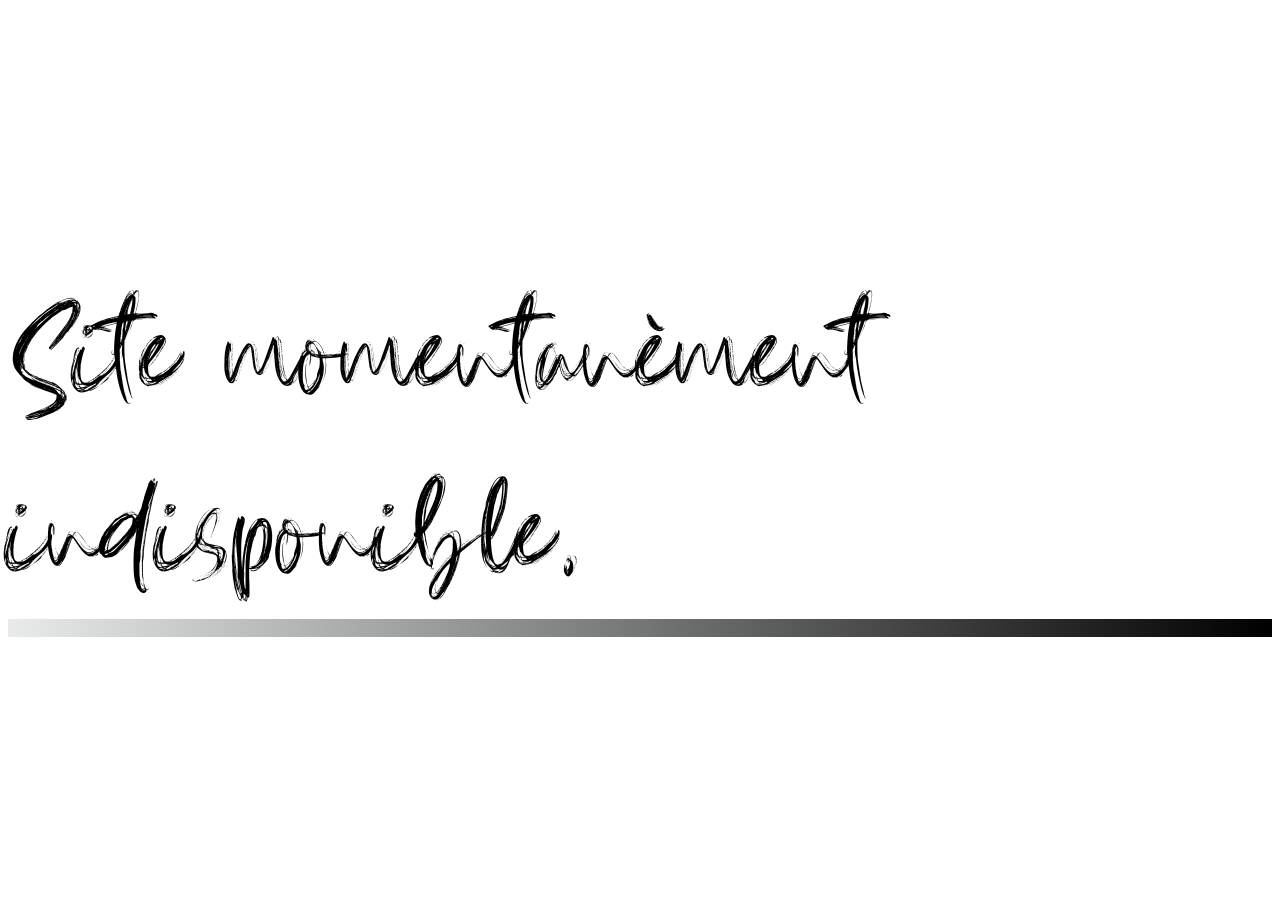
==== index.html @ cfeaeda3 "Work in progress" ====
<!DOCTYPE html>
<html lang="fr">

<head>
	<meta charset="UTF-8">
	<meta http-equiv="X-UA-Compatible" content="IE=edge">
	<meta name="viewport" content="width=device-width, initial-scale=1.0">
	<title>Meymoun Boualaoui</title>

	<link rel="stylesheet" href="style.css">
</head>

<body>
	<div>
		<p>Site momentanément indisponible.</p>
	</div>
</body>

</html>
---- style.css ----
@font-face {
	font-family: myfont;
	src: url('CreslinaRegular-7BoDB.ttf');
}

body {
	display: flex;
	align-items: center;
	align-content: center;
	justify-content: center;
	height: 100vh;

}


p {
	font-size: 20vh;
	font-family: myfont;
	color: inherit;
	text-decoration: none;
	background: transparent;
}

p {
	background:
		linear-gradient(to right, rgb(233, 235, 235), rgb(0, 0, 0)),
		linear-gradient(to right, rgb(0, 255, 34), rgba(255, 0, 180, 1), rgb(0, 255, 255), rgb(174, 0, 255));
	background-size: 100% 0.1em, 0 0.1em;
	background-position: 100% 100%, 0 100%;
	background-repeat: no-repeat;
	transition: background-size 400ms;
}

p:hover,
p:focus {
	background-size: 0 0.1em, 100% 0.1em;
}
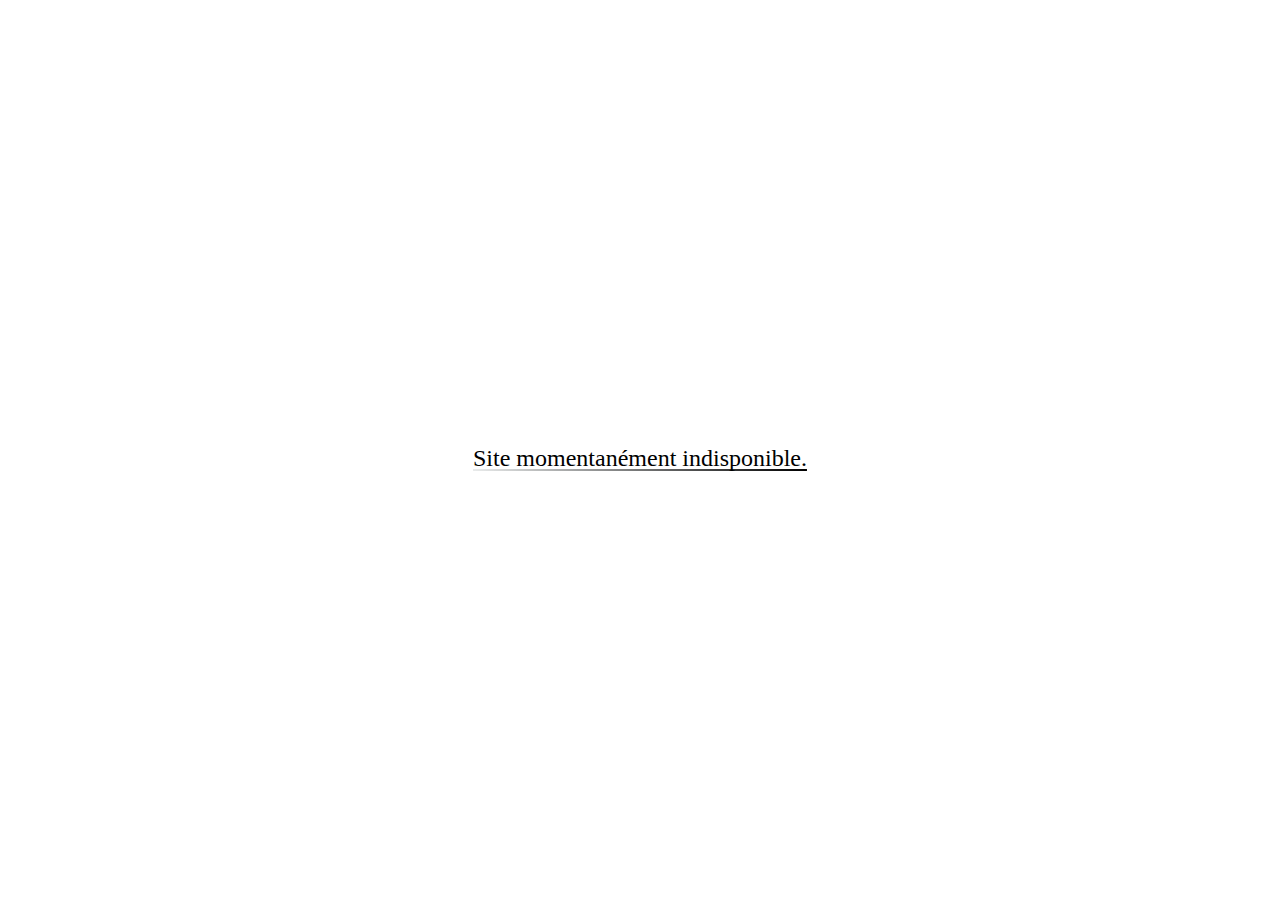
==== commit e7d2cd65: "css fix" ====
--- a/index.html
+++ b/index.html
@@ -6,13 +6,16 @@
 	<meta http-equiv="X-UA-Compatible" content="IE=edge">
 	<meta name="viewport" content="width=device-width, initial-scale=1.0">
 	<title>Meymoun Boualaoui</title>
+	<link rel="icon" href="/image/Meymoun_MarqueStyle_M - Copie.png" type="image/png">
 
-	<link rel="stylesheet" href="style.css">
+	<link rel="stylesheet" href="/css/style.css">
+
+	<script src="/js/index.js"></script>
 </head>
 
 <body>
 	<div>
-		<p>Site momentanément indisponible.</p>
+		<p class="text">Site momentanément indisponible.</p>
 	</div>
 </body>
 
--- a/css/style.css
+++ b/css/style.css
@@ -0,0 +1,41 @@
+@font-face {
+	font-family: myfont;
+	src: url('CreslinaRegular-7BoDB.ttf');
+}
+
+body {
+	display: flex;
+	align-items: center;
+	align-content: center;
+	justify-content: center;
+	height: 100vh;
+
+}
+
+
+.text {
+	font-size: 20vh;
+	font-family: myfont;
+	color: inherit;
+	text-decoration: none;
+	background: transparent;
+}
+
+.text {
+	background:
+		linear-gradient(to right, rgb(233, 235, 235), rgb(0, 0, 0)),
+		linear-gradient(to right, rgb(0, 255, 34), rgba(255, 0, 180, 1), rgb(0, 255, 255), rgb(174, 0, 255));
+	background-size: 100% 0.1em, 0 0.1em;
+	background-position: 100% 100%, 0 100%;
+	background-repeat: no-repeat;
+	transition: background-size 400ms;
+}
+
+.text:hover,
+.text:focus {
+	background-size: 0 0.1em, 100% 0.1em;
+}
+
+[class*="text"] {
+	font-size: x-large;
+}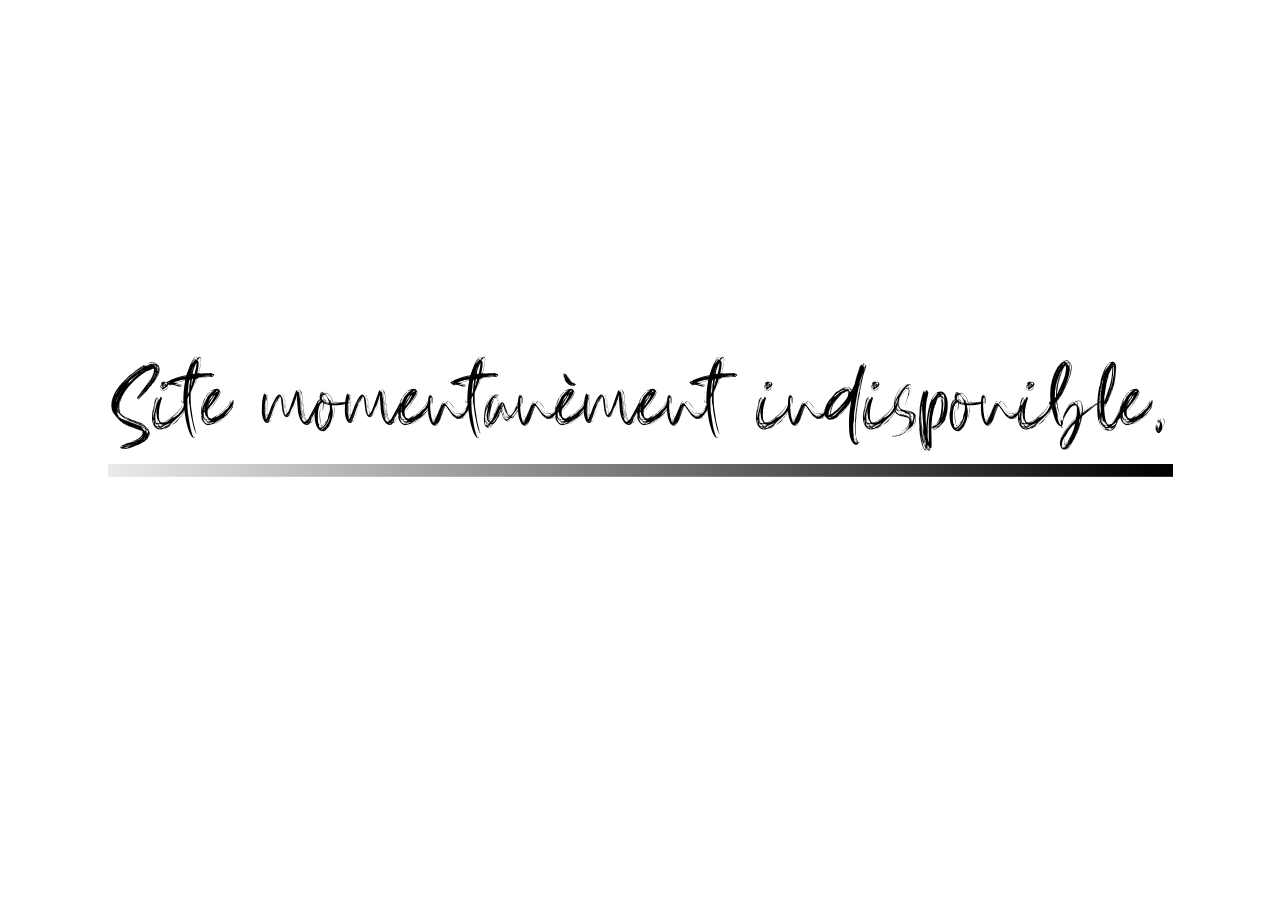
==== commit 4b5cea87: "Update index.html" ====
--- a/index.html
+++ b/index.html
@@ -6,17 +6,29 @@
 	<meta http-equiv="X-UA-Compatible" content="IE=edge">
 	<meta name="viewport" content="width=device-width, initial-scale=1.0">
 	<title>Meymoun Boualaoui</title>
-	<link rel="icon" href="/image/Meymoun_MarqueStyle_M - Copie.png" type="image/png">
+
+	<meta name="description" content="A simple portfolio to show my projects.">
+	<meta name="author" content="Meymoun Boualaoui">
+
+	<meta property="og:title" content="Portfolio Meymoun Boualaoui">
+	<meta property="og:type" content="website">
+	<meta property="og:url" content="https://meymounboualaoui.fr">
+	<meta property="og:description" content="A simple portfolio to show my projects.">
+	<meta property="og:image" content="/image/Meymoun_MarqueStyle_M - Copie.png">
+
+	<link rel="icon" href="/image/Meymoun_MarqueStyle_M - Copie.png">
+	<link rel="icon" href="/image/Meymoun_MarqueStyle_M - Copie.png" type="image/svg+xml">
+	<link rel="apple-touch-icon" href="/image/Meymoun_MarqueStyle_M - Copie.png">
 
 	<link rel="stylesheet" href="/css/style.css">
-
-	<script src="/js/index.js"></script>
 </head>
 
 <body>
 	<div>
 		<p class="text">Site momentanément indisponible.</p>
 	</div>
+
+	<script src="/js/index.js"></script>
 </body>
 
 </html>--- a/css/style.css
+++ b/css/style.css
@@ -1,6 +1,6 @@
 @font-face {
 	font-family: myfont;
-	src: url('CreslinaRegular-7BoDB.ttf');
+	src: url('/font/CreslinaRegular-7BoDB.ttf');
 }
 
 body {
@@ -8,13 +8,12 @@
 	align-items: center;
 	align-content: center;
 	justify-content: center;
-	height: 100vh;
-
+	height: 90vh;
 }
 
 
 .text {
-	font-size: 20vh;
+	font-size: 10vw;
 	font-family: myfont;
 	color: inherit;
 	text-decoration: none;
@@ -34,8 +33,4 @@
 .text:hover,
 .text:focus {
 	background-size: 0 0.1em, 100% 0.1em;
-}
-
-[class*="text"] {
-	font-size: x-large;
 }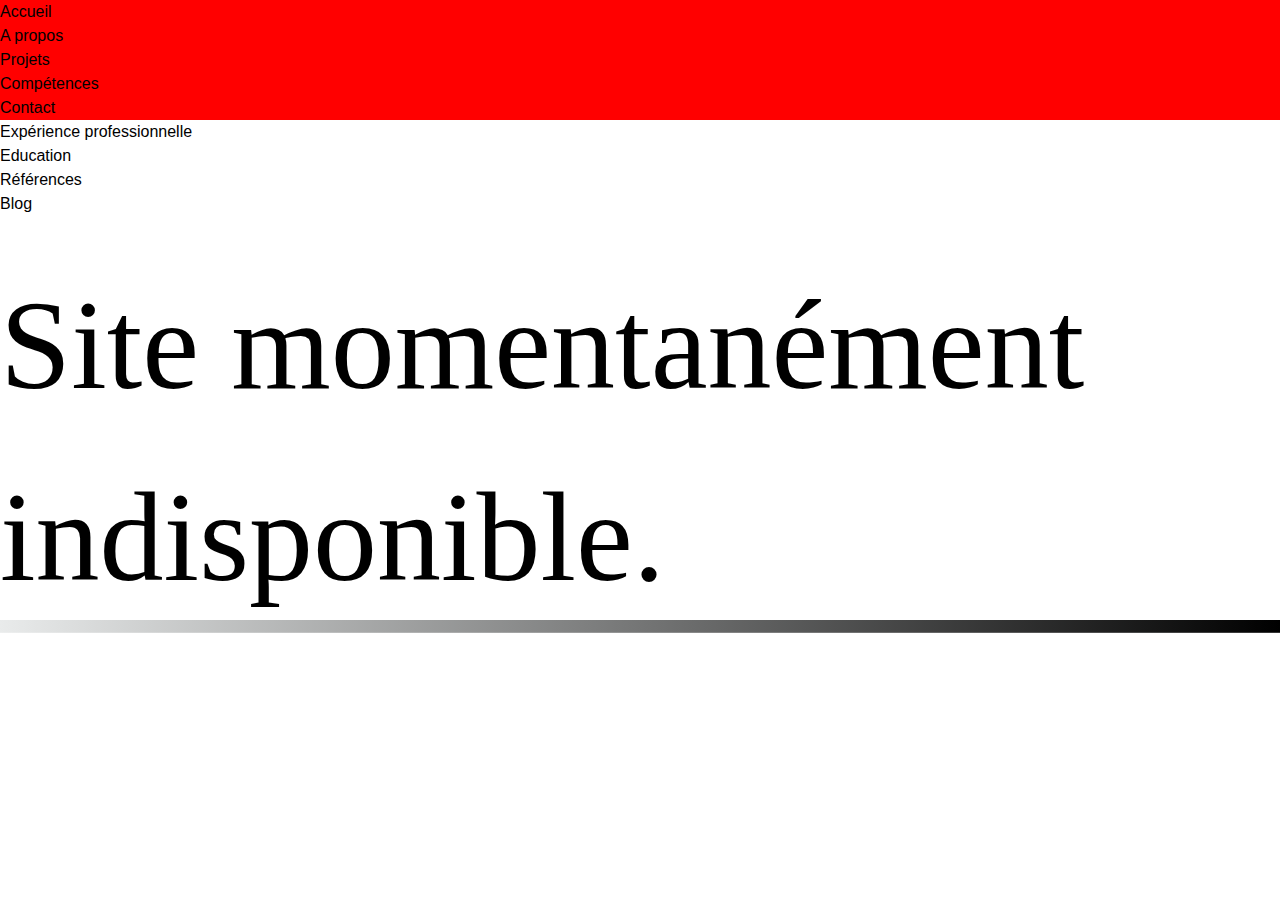
==== commit 06c7f2ff: "début html" ====
--- a/index.html
+++ b/index.html
@@ -14,21 +14,50 @@
 	<meta property="og:type" content="website">
 	<meta property="og:url" content="https://meymounboualaoui.fr">
 	<meta property="og:description" content="A simple portfolio to show my projects.">
-	<meta property="og:image" content="/image/Meymoun_MarqueStyle_M - Copie.png">
+	<meta property="og:image" content="/src/image/Meymoun_MarqueStyle_M - Copie.png">
 
-	<link rel="icon" href="/image/Meymoun_MarqueStyle_M - Copie.png">
-	<link rel="icon" href="/image/Meymoun_MarqueStyle_M - Copie.png" type="image/svg+xml">
-	<link rel="apple-touch-icon" href="/image/Meymoun_MarqueStyle_M - Copie.png">
+	<link rel="icon" href="/src/image/Meymoun_MarqueStyle_M - Copie.png">
+	<link rel="icon" href="/src/image/Meymoun_MarqueStyle_M - Copie.png" type="image/svg+xml">
+	<link rel="apple-touch-icon" href="/src/image/Meymoun_MarqueStyle_M - Copie.png">
 
-	<link rel="stylesheet" href="/css/style.css">
+	<link rel="stylesheet" href="/src/css/style.css">
+	<link rel="stylesheet" href="/src/css/index.css">
+
 </head>
 
+<!-- sass --watch src/scss/main.scss:src/css/index.css -->
+
 <body>
-	<div>
+
+	<header>
+		<nav>
+			<ul>
+				<li>Accueil</li>
+				<li>A propos</li>
+				<li>Projets</li>
+				<li>Compétences</li>
+				<li>Contact</li>
+			</ul>
+		</nav>
+
+	</header>
+
+	<div class="SideNarBar">
+		<ul>
+			<li>Expérience professionnelle</li>
+			<li>Education</li>
+			<li>Références</li>
+			<li>Blog</li>
+		</ul>
+	</div>
+
+	<div type="home" class="home">
 		<p class="text">Site momentanément indisponible.</p>
 	</div>
 
-	<script src="/js/index.js"></script>
+	<footer></footer>
+
+	<script src="/src/js/index.js"></script>
 </body>
 
 </html>--- a/src/css/style.css
+++ b/src/css/style.css
@@ -0,0 +1,4 @@
+@font-face {
+	font-family: myfont;
+	src: url('/src/font/CreslinaRegular-7BoDB.ttf');
+}--- a/src/css/index.css
+++ b/src/css/index.css
@@ -0,0 +1,62 @@
+*,
+::before,
+::after {
+  box-sizing: border-box;
+  margin: 0;
+  padding: 0;
+}
+
+body {
+  line-height: 1.5;
+  font-family: "Roboto", Helvetica, Arial, sans-serif;
+  font-weight: 500;
+  scroll-behavior: smooth;
+}
+
+a,
+a:visited,
+a:focus {
+  text-decoration: none;
+  color: unset;
+  cursor: pointer;
+}
+
+li {
+  list-style-type: none;
+  margin: 0;
+  padding: 0;
+}
+
+header {
+  height: 7.5rem;
+  width: 100%;
+  background-color: red;
+}
+
+.home {
+  display: flex;
+  align-items: center;
+  align-content: center;
+  justify-content: center;
+  height: 50vh;
+}
+.home .text {
+  font-size: 10vw;
+  font-family: myfont;
+  color: inherit;
+  text-decoration: none;
+  background: none;
+}
+.home .text {
+  background: linear-gradient(to right, rgb(233, 235, 235), rgb(0, 0, 0)), linear-gradient(to right, rgb(0, 255, 34), rgb(255, 0, 180), rgb(0, 255, 255), rgb(174, 0, 255));
+  background-size: 100% 0.1em, 0 0.1em;
+  background-position: 100% 100%, 0 100%;
+  background-repeat: no-repeat;
+  transition: background-size 400ms;
+}
+.home .text:hover,
+.home .text:focus {
+  background-size: 0 0.1em, 100% 0.1em;
+}
+
+/*# sourceMappingURL=index.css.map */
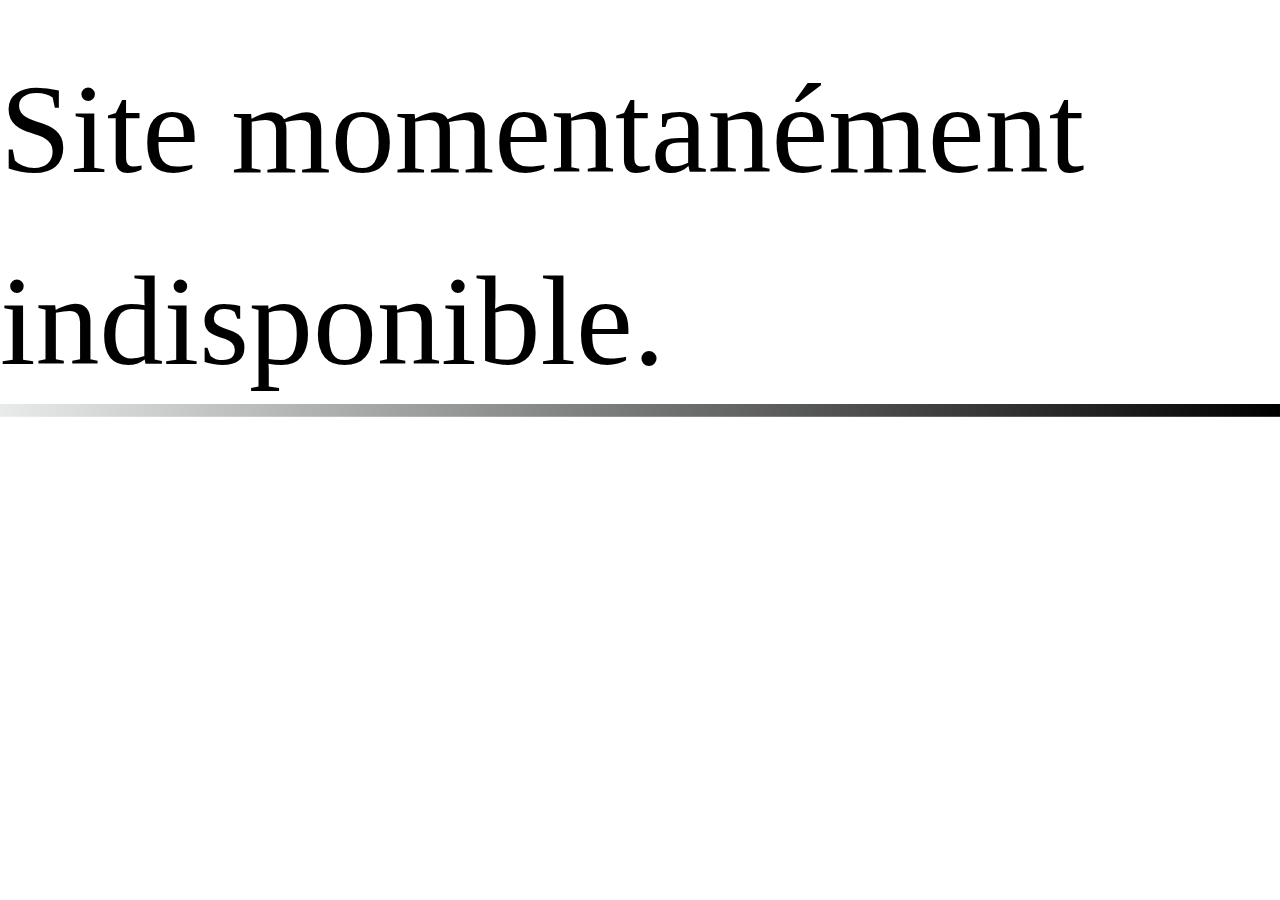
==== commit c485a070: "fix" ====
--- a/index.html
+++ b/index.html
@@ -29,29 +29,49 @@
 
 <body>
 
-	<header>
+	<!-- <header>
+		<div class="imgContainer logo"><img src="/" alt="Logo Meymoun"></div>
 		<nav>
 			<ul>
-				<li>Accueil</li>
-				<li>A propos</li>
-				<li>Projets</li>
-				<li>Compétences</li>
-				<li>Contact</li>
+				<li>
+					<a href="/">
+						<p>Accueil</p>
+					</a>
+				</li>
+				<li>
+					<a href="/">
+						<p>A propos</p>
+					</a>
+				</li>
+				<li>
+					<a href="/">
+						<p>Projets</p>
+					</a>
+				</li>
+				<li>
+					<a href="/">
+						<p>Compétences</p>
+					</a>
+				</li>
+				<li>
+					<a href="/">
+						<p>Contact</p>
+					</a>
+				</li>
 			</ul>
 		</nav>
 
-	</header>
-
-	<div class="SideNarBar">
-		<ul>
-			<li>Expérience professionnelle</li>
-			<li>Education</li>
-			<li>Références</li>
-			<li>Blog</li>
-		</ul>
-	</div>
+	</header> -->
 
 	<div type="home" class="home">
+		<!-- <div class="SideNarBar">
+			<ul>
+				<li>Expérience professionnelle</li>
+				<li>Education</li>
+				<li>Références</li>
+				<li>Blog</li>
+			</ul>
+		</div> -->
 		<p class="text">Site momentanément indisponible.</p>
 	</div>
 
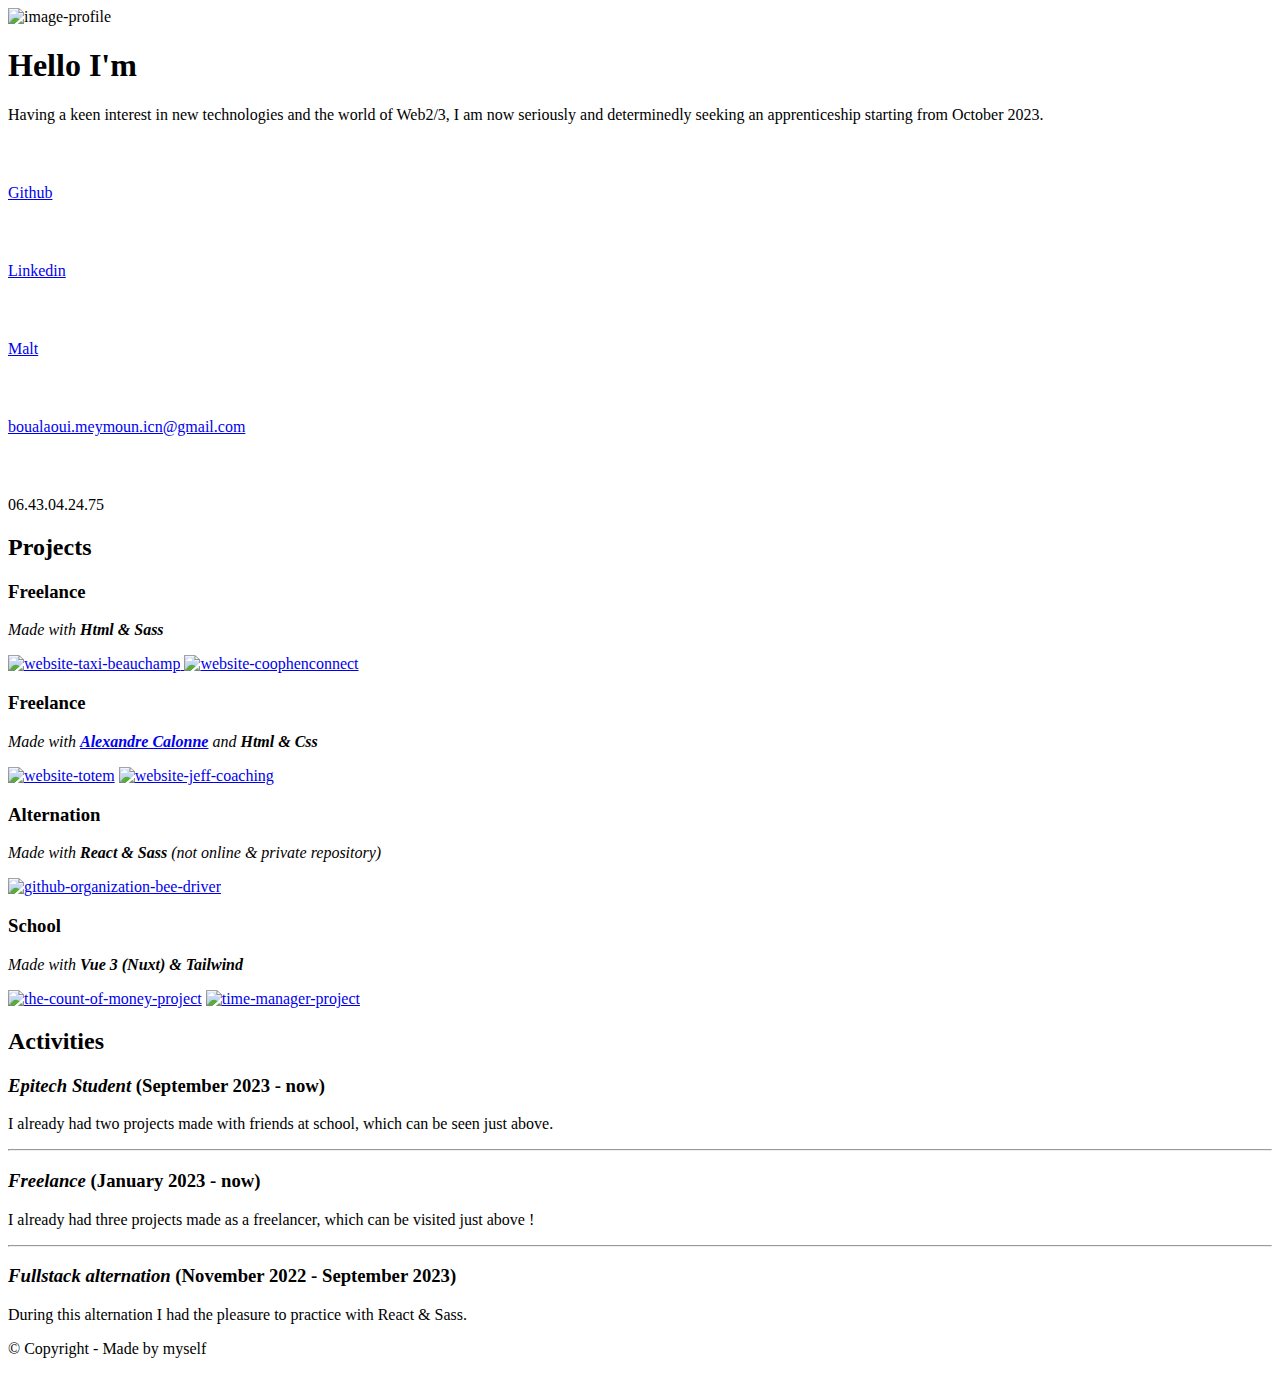
==== commit 5b9a9d03: "Feat(index.html) : new meta tags & favicon" ====
--- a/index.html
+++ b/index.html
@@ -1,83 +1,301 @@
 <!DOCTYPE html>
-<html lang="fr">
-
-<head>
-	<meta charset="UTF-8">
-	<meta http-equiv="X-UA-Compatible" content="IE=edge">
-	<meta name="viewport" content="width=device-width, initial-scale=1.0">
-	<title>Meymoun Boualaoui</title>
-
-	<meta name="description" content="A simple portfolio to show my projects.">
-	<meta name="author" content="Meymoun Boualaoui">
-
-	<meta property="og:title" content="Portfolio Meymoun Boualaoui">
-	<meta property="og:type" content="website">
-	<meta property="og:url" content="https://meymounboualaoui.fr">
-	<meta property="og:description" content="A simple portfolio to show my projects.">
-	<meta property="og:image" content="/src/image/Meymoun_MarqueStyle_M - Copie.png">
-
-	<link rel="icon" href="/src/image/Meymoun_MarqueStyle_M - Copie.png">
-	<link rel="icon" href="/src/image/Meymoun_MarqueStyle_M - Copie.png" type="image/svg+xml">
-	<link rel="apple-touch-icon" href="/src/image/Meymoun_MarqueStyle_M - Copie.png">
-
-	<link rel="stylesheet" href="/src/css/style.css">
-	<link rel="stylesheet" href="/src/css/index.css">
-
-</head>
-
-<!-- sass --watch src/scss/main.scss:src/css/index.css -->
-
-<body>
-
-	<!-- <header>
-		<div class="imgContainer logo"><img src="/" alt="Logo Meymoun"></div>
-		<nav>
-			<ul>
-				<li>
-					<a href="/">
-						<p>Accueil</p>
-					</a>
-				</li>
-				<li>
-					<a href="/">
-						<p>A propos</p>
-					</a>
-				</li>
-				<li>
-					<a href="/">
-						<p>Projets</p>
-					</a>
-				</li>
-				<li>
-					<a href="/">
-						<p>Compétences</p>
-					</a>
-				</li>
-				<li>
-					<a href="/">
-						<p>Contact</p>
-					</a>
-				</li>
-			</ul>
-		</nav>
-
-	</header> -->
-
-	<div type="home" class="home">
-		<!-- <div class="SideNarBar">
-			<ul>
-				<li>Expérience professionnelle</li>
-				<li>Education</li>
-				<li>Références</li>
-				<li>Blog</li>
-			</ul>
-		</div> -->
-		<p class="text">Site momentanément indisponible.</p>
-	</div>
-
-	<footer></footer>
-
-	<script src="/src/js/index.js"></script>
-</body>
-
-</html>+<html lang="en">
+  <head>
+    <meta charset="UTF-8" />
+    <meta http-equiv="x-ua-compatible" content="ie=edge" />
+    <!-- Canonical -->
+    <link rel="canonical" href="https://meymounboualaoui.fr/" />
+    <!-- Robots -->
+    <meta name="robots" content="index, follow" />
+    <!-- Device -->
+    <meta name="viewport" content="width=device-width, initial-scale=1.0" />
+    <meta name="format-detection" content="telephone=yes" />
+    <!-- Title -->
+    <title>Meymoun Boualaoui - Portfolio</title>
+    <!-- Description -->
+    <meta
+      name="description"
+      content="Découvrez le développeur Web frontend et creatif : Meymoun Boualaoui."
+    />
+    <!-- Social -->
+    <!-- Twitter -->
+    <meta name="twitter:card" content="summary_large_image" />
+    <meta name="twitter:title" content="Meymoun Boualaoui — Accueil" />
+    <meta
+      name="twitter:description"
+      content="Découvrez le développeur Web frontend et creatif : Meymoun Boualaoui."
+    />
+    <meta name="twitter:image" content="./img/photo-zoom.jpg" />
+
+    <!-- Facebook -->
+    <meta property="og:type" content="website" />
+    <meta property="og:url" content="https://meymounboualaoui.fr/" />
+    <meta
+      property="og:title"
+      content="Meymoun Boualaoui — Développeur Web frontend et créatif"
+    />
+    <meta
+      property="og:description"
+      content="Découvrez le développeur Web frontend et creatif : Meymoun Boualaoui."
+    />
+    <meta property="og:image" content="./img/photo-zoom.jpg" />
+    <meta property="og:image:width" content="1200" />
+    <meta property="og:image:height" content="630" />
+
+    <!-- Favicon -->
+
+    <link
+      rel="apple-touch-icon"
+      sizes="180x180"
+      href="./public/apple-touch-icon.png"
+    />
+    <link
+      rel="icon"
+      type="image/png"
+      sizes="32x32"
+      href="./public/favicon-32x32.png"
+    />
+    <link
+      rel="icon"
+      type="image/png"
+      sizes="16x16"
+      href="./public/favicon-16x16.png"
+    />
+    <link rel="manifest" href="./public/site.webmanifest" />
+    <link
+      rel="mask-icon"
+      href="./public/safari-pinned-tab.svg"
+      color="#000000"
+    />
+    <meta name="msapplication-TileColor" content="#000000" />
+    <meta name="theme-color" content="#ffffff" />
+
+    <!-- End Favicon -->
+
+    <!-- <link rel="preconnect" href="https://fonts.googleapis.com" />
+    <link rel="preconnect" href="https://fonts.gstatic.com" crossorigin /> -->
+
+    <link rel="stylesheet" type="text/css" href="./css/index.css" />
+  </head>
+
+  <body>
+    <header>
+      <div class="header__top">
+        <div class="header__top-img">
+          <img src="./img/photo-zoom.jpg" alt="image-profile" />
+        </div>
+
+        <div class="header__top-txt">
+          <h1>Hello I'm <span class="alternate" id="alternate"></span></h1>
+          <p>
+            Having a keen interest in new technologies and the world of Web2/3,
+            I am now seriously and determinedly seeking an apprenticeship
+            starting from October 2023.
+          </p>
+        </div>
+      </div>
+
+      <div class="header__bottom">
+        <a href="https://github.com/MeymounB" target="_blank">
+          <div class="link">
+            <svg
+              xmlns="http://www.w3.org/2000/svg"
+              width="24"
+              height="24"
+              viewBox="0 0 24 24"
+            >
+              <path
+                fill="#fff"
+                d="M12 0c-6.626 0-12 5.373-12 12 0 5.302 3.438 9.8 8.207 11.387.599.111.793-.261.793-.577v-2.234c-3.338.726-4.033-1.416-4.033-1.416-.546-1.387-1.333-1.756-1.333-1.756-1.089-.745.083-.729.083-.729 1.205.084 1.839 1.237 1.839 1.237 1.07 1.834 2.807 1.304 3.492.997.107-.775.418-1.305.762-1.604-2.665-.305-5.467-1.334-5.467-5.931 0-1.311.469-2.381 1.236-3.221-.124-.303-.535-1.524.117-3.176 0 0 1.008-.322 3.301 1.23.957-.266 1.983-.399 3.003-.404 1.02.005 2.047.138 3.006.404 2.291-1.552 3.297-1.23 3.297-1.23.653 1.653.242 2.874.118 3.176.77.84 1.235 1.911 1.235 3.221 0 4.609-2.807 5.624-5.479 5.921.43.372.823 1.102.823 2.222v3.293c0 .319.192.694.801.576 4.765-1.589 8.199-6.086 8.199-11.386 0-6.627-5.373-12-12-12z"
+              />
+            </svg>
+            <p>Github</p>
+          </div>
+        </a>
+        <a
+          href="https://www.linkedin.com/in/meymoun-boualaoui/"
+          target="_blank"
+        >
+          <div class="link">
+            <svg
+              xmlns="http://www.w3.org/2000/svg"
+              width="24"
+              height="24"
+              viewBox="0 0 24 24"
+            >
+              <path
+                fill="#fff"
+                d="M19 0h-14c-2.761 0-5 2.239-5 5v14c0 2.761 2.239 5 5 5h14c2.762 0 5-2.239 5-5v-14c0-2.761-2.238-5-5-5zm-11 19h-3v-11h3v11zm-1.5-12.268c-.966 0-1.75-.79-1.75-1.764s.784-1.764 1.75-1.764 1.75.79 1.75 1.764-.783 1.764-1.75 1.764zm13.5 12.268h-3v-5.604c0-3.368-4-3.113-4 0v5.604h-3v-11h3v1.765c1.396-2.586 7-2.777 7 2.476v6.759z"
+              />
+            </svg>
+            <p>Linkedin</p>
+          </div>
+        </a>
+        <a href="https://www.malt.fr/profile/meymounboualaoui" target="_blank">
+          <div class="link">
+            <svg
+              width="24"
+              height="24"
+              xmlns="http://www.w3.org/2000/svg"
+              fill-rule="evenodd"
+              clip-rule="evenodd"
+            >
+              <path
+                fill="#fff"
+                d="M12.02 0c6.614.011 11.98 5.383 11.98 12 0 6.623-5.376 12-12 12-6.623 0-12-5.377-12-12 0-6.617 5.367-11.989 11.981-12h.039zm3.694 16h-7.427c.639 4.266 2.242 7 3.713 7 1.472 0 3.075-2.734 3.714-7m6.535 0h-5.523c-.426 2.985-1.321 5.402-2.485 6.771 3.669-.76 6.671-3.35 8.008-6.771m-14.974 0h-5.524c1.338 3.421 4.34 6.011 8.009 6.771-1.164-1.369-2.059-3.786-2.485-6.771m-.123-7h-5.736c-.331 1.166-.741 3.389 0 6h5.736c-.188-1.814-.215-3.925 0-6m8.691 0h-7.685c-.195 1.8-.225 3.927 0 6h7.685c.196-1.811.224-3.93 0-6m6.742 0h-5.736c.062.592.308 3.019 0 6h5.736c.741-2.612.331-4.835 0-6m-12.825-7.771c-3.669.76-6.671 3.35-8.009 6.771h5.524c.426-2.985 1.321-5.403 2.485-6.771m5.954 6.771c-.639-4.266-2.242-7-3.714-7-1.471 0-3.074 2.734-3.713 7h7.427zm-1.473-6.771c1.164 1.368 2.059 3.786 2.485 6.771h5.523c-1.337-3.421-4.339-6.011-8.008-6.771"
+              />
+            </svg>
+            <p>Malt</p>
+          </div>
+        </a>
+
+        <a href="mailto:boualaoui.meymoun.icn@gmail.com" target="_blank">
+          <div class="link">
+            <svg
+              class="email"
+              width="24"
+              height="24"
+              xmlns="http://www.w3.org/2000/svg"
+              fill-rule="evenodd"
+              clip-rule="evenodd"
+            >
+              <path
+                fill="#fff"
+                d="M24 21h-24v-18h24v18zm-23-16.477v15.477h22v-15.477l-10.999 10-11.001-10zm21.089-.523h-20.176l10.088 9.171 10.088-9.171z"
+              />
+            </svg>
+            <p>boualaoui.meymoun.icn@gmail.com</p>
+          </div>
+        </a>
+
+        <div class="link">
+          <svg
+            width="24"
+            height="24"
+            xmlns="http://www.w3.org/2000/svg"
+            fill-rule="evenodd"
+            clip-rule="evenodd"
+          >
+            <path
+              fill="#fff"
+              d="M8.26 1.289l-1.564.772c-5.793 3.02 2.798 20.944 9.31 20.944.46 0 .904-.094 1.317-.284l1.542-.755-2.898-5.594-1.54.754c-.181.087-.384.134-.597.134-2.561 0-6.841-8.204-4.241-9.596l1.546-.763-2.875-5.612zm7.746 22.711c-5.68 0-12.221-11.114-12.221-17.832 0-2.419.833-4.146 2.457-4.992l2.382-1.176 3.857 7.347-2.437 1.201c-1.439.772 2.409 8.424 3.956 7.68l2.399-1.179 3.816 7.36s-2.36 1.162-2.476 1.215c-.547.251-1.129.376-1.733.376"
+            />
+          </svg>
+          <p>06.43.04.24.75</p>
+        </div>
+      </div>
+    </header>
+
+    <div class="line"></div>
+
+    <section class="projects section__padding">
+      <h2>Projects</h2>
+
+      <h3>Freelance</h3>
+      <div>
+        <p class="description">
+          <i>Made with <b>Html & Sass</b></i>
+        </p>
+      </div>
+      <div class="projects__cat">
+        <a href="https://www.taxi-beauchamp.fr/" target="_blank"
+          ><img src="./img/taxi-beauchamp.png" alt="website-taxi-beauchamp" />
+        </a>
+        <a href="https://meymounboualaoui.fr/coophenconnect/" target="_blank"
+          ><img src="./img/coophenconnect.png" alt="website-coophenconnect" />
+        </a>
+      </div>
+
+      <h3>Freelance</h3>
+      <div>
+        <p class="description">
+          <i
+            >Made with
+            <b><a href="https://alexandre-calonne.fr/">Alexandre Calonne</a> </b
+            >and <b>Html & Css </b>
+          </i>
+        </p>
+      </div>
+      <div class="projects__cat">
+        <a href="https://totem33.fr/" target="_blank"
+          ><img src="./img/totem.png" alt="website-totem"
+        /></a>
+        <a href="https://jeff-coaching-taekwondo.fr/" target="_blank"
+          ><img src="./img/jeff-coaching.png" alt="website-jeff-coaching"
+        /></a>
+      </div>
+
+      <h3>Alternation</h3>
+      <div>
+        <p class="description">
+          <i>Made with <b>React & Sass</b> (not online & private repository)</i>
+        </p>
+      </div>
+
+      <div class="projects__cat">
+        <a href="https://github.com/Bee-Driver" target="_blank"
+          ><img src="./img/bee-driver.png" alt="github-organization-bee-driver"
+        /></a>
+      </div>
+
+      <h3 class="fade-in">School</h3>
+
+      <div>
+        <p class="description">
+          <i>Made with <b>Vue 3 (Nuxt) & Tailwind</b></i>
+        </p>
+      </div>
+
+      <div class="projects__cat fade-in">
+        <a href="https://github.com/aburii/TimeIsMoney " target="_blank"
+          ><img
+            src="./img/the-count-of-money.png"
+            alt="the-count-of-money-project"
+        /></a>
+
+        <a href="https://github.com/aburii/TekTimeManager" target="_blank"
+          ><img src="./img/time-manager.png" alt="time-manager-project"
+        /></a>
+      </div>
+    </section>
+
+    <section class="activities section__padding fade-in">
+      <h2>Activities</h2>
+
+      <h3><i>Epitech Student</i> (September 2023 - now)</h3>
+
+      <p class="activities-description">
+        I already had two projects made with friends at school, which can be
+        seen just above.
+      </p>
+
+      <hr />
+
+      <h3><i>Freelance</i> (January 2023 - now)</h3>
+
+      <p class="activities-description">
+        I already had three projects made as a freelancer, which can be visited
+        just above !
+      </p>
+
+      <hr />
+
+      <h3><i>Fullstack alternation</i> (November 2022 - September 2023)</h3>
+
+      <p class="activities-description">
+        During this alternation I had the pleasure to practice with React &
+        Sass.
+      </p>
+    </section>
+
+    <div class="line"></div>
+
+    <footer>
+      <p>&copy; Copyright - Made by myself</p>
+    </footer>
+
+    <div id="cursor"></div>
+
+    <script src="./js/script.js"></script>
+  </body>
+</html>
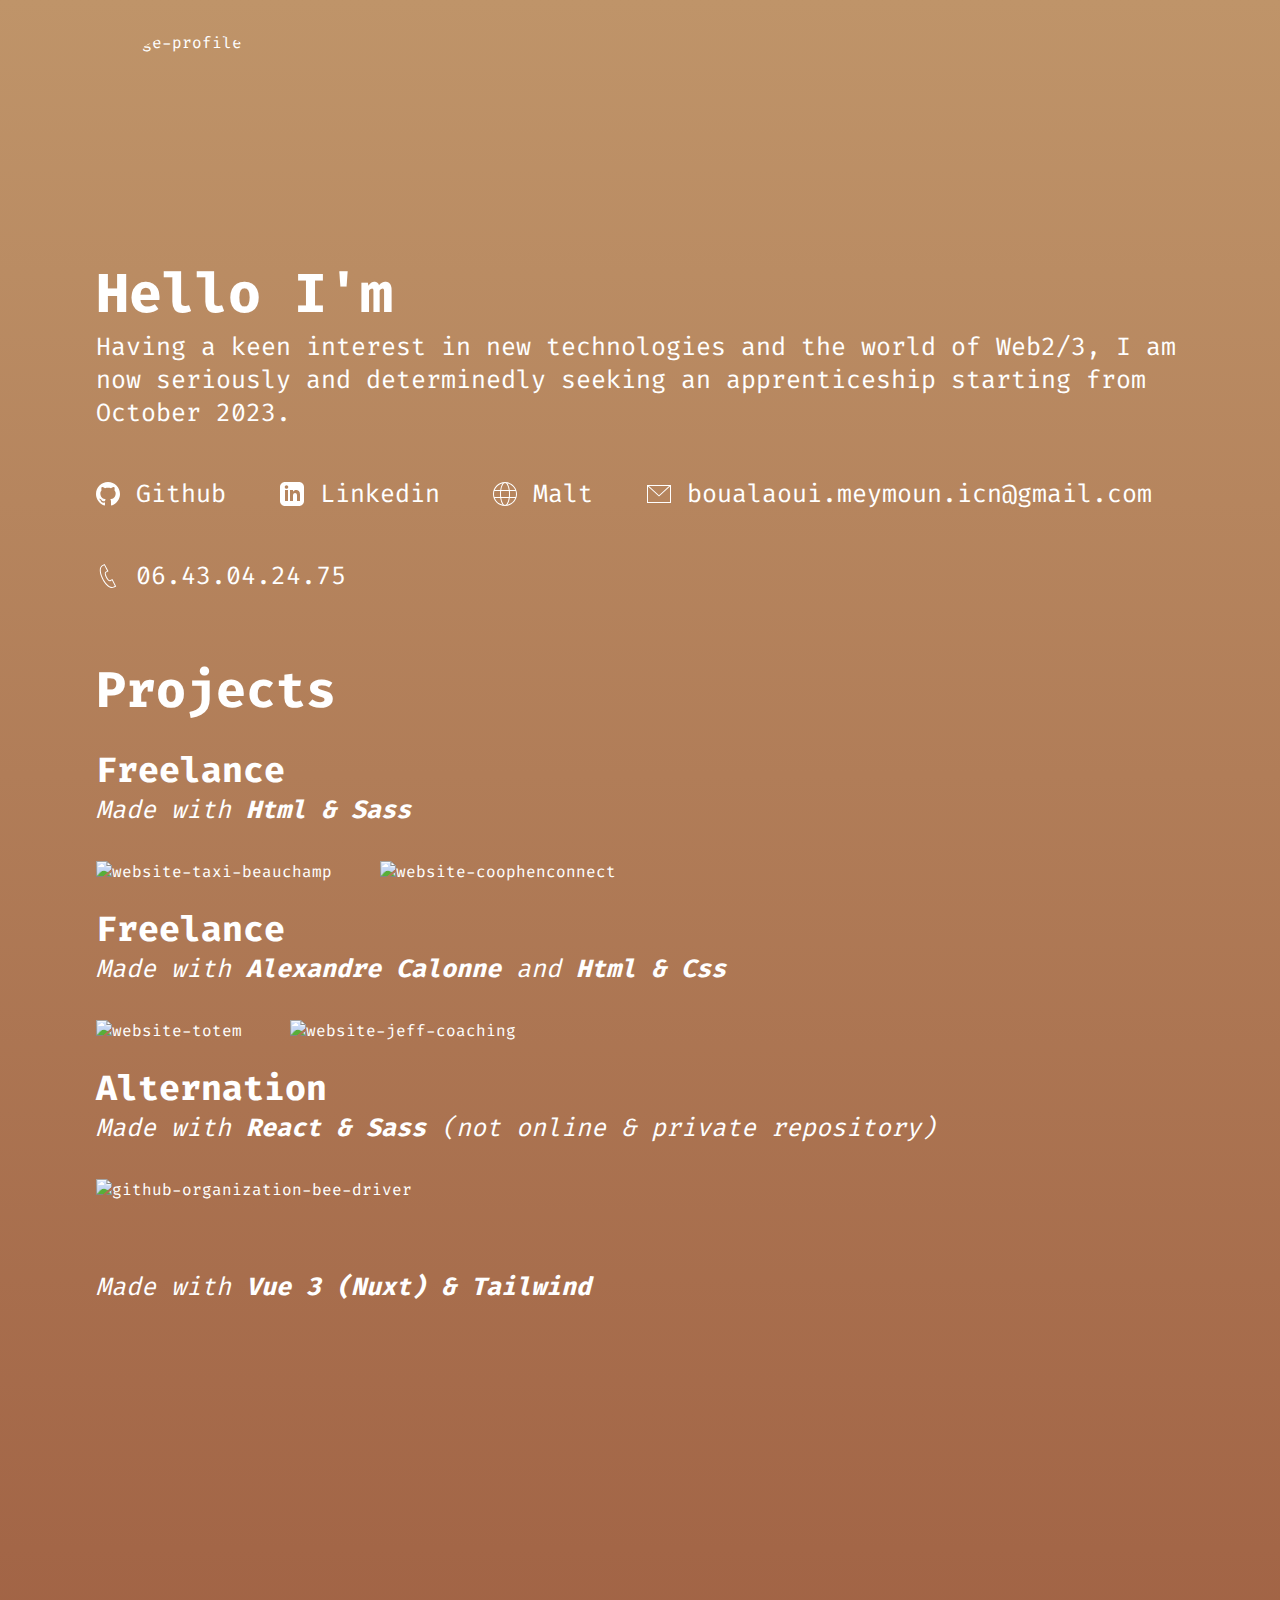
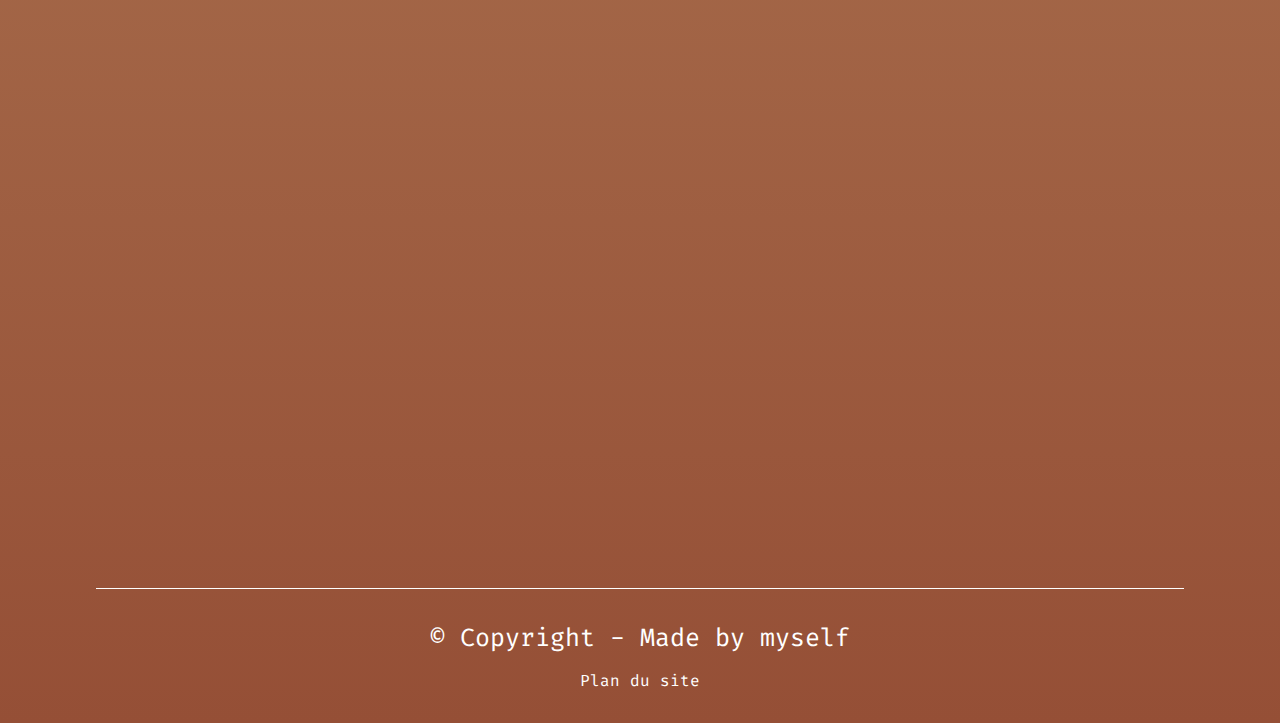
==== commit eb4b3713: "fix(warnings): fixed small html warnings" ====
--- a/index.html
+++ b/index.html
@@ -1,5 +1,5 @@
 <!DOCTYPE html>
-<html lang="en">
+<html lang="fr">
   <head>
     <meta charset="UTF-8" />
     <meta http-equiv="x-ua-compatible" content="ie=edge" />
@@ -69,6 +69,7 @@
     />
     <meta name="msapplication-TileColor" content="#000000" />
     <meta name="theme-color" content="#ffffff" />
+    <meta name="application-name" content="Meymoun Boualaoui - Portfolio" />
 
     <!-- End Favicon -->
 
@@ -96,7 +97,7 @@
       </div>
 
       <div class="header__bottom">
-        <a href="https://github.com/MeymounB" target="_blank">
+        <a href="https://github.com/MeymounB" target="_blank" rel="noopener">
           <div class="link">
             <svg
               xmlns="http://www.w3.org/2000/svg"
@@ -115,6 +116,7 @@
         <a
           href="https://www.linkedin.com/in/meymoun-boualaoui/"
           target="_blank"
+          rel="noopener"
         >
           <div class="link">
             <svg
@@ -131,7 +133,11 @@
             <p>Linkedin</p>
           </div>
         </a>
-        <a href="https://www.malt.fr/profile/meymounboualaoui" target="_blank">
+        <a
+          href="https://www.malt.fr/profile/meymounboualaoui"
+          target="_blank"
+          rel="noopener"
+        >
           <div class="link">
             <svg
               width="24"
@@ -149,7 +155,11 @@
           </div>
         </a>
 
-        <a href="mailto:boualaoui.meymoun.icn@gmail.com" target="_blank">
+        <a
+          href="mailto:boualaoui.meymoun.icn@gmail.com"
+          target="_blank"
+          rel="noopener"
+        >
           <div class="link">
             <svg
               class="email"
@@ -198,11 +208,15 @@
         </p>
       </div>
       <div class="projects__cat">
-        <a href="https://www.taxi-beauchamp.fr/" target="_blank"
-          ><img src="./img/taxi-beauchamp.png" alt="website-taxi-beauchamp" />
-        </a>
-        <a href="https://meymounboualaoui.fr/coophenconnect/" target="_blank"
-          ><img src="./img/coophenconnect.png" alt="website-coophenconnect" />
+        <a href="https://www.taxi-beauchamp.fr/" target="_blank" rel="noopener">
+          <img src="./img/taxi-beauchamp.png" alt="website-taxi-beauchamp" />
+        </a>
+        <a
+          href="https://meymounboualaoui.fr/coophenconnect/"
+          target="_blank"
+          rel="noopener"
+        >
+          <img src="./img/coophenconnect.png" alt="website-coophenconnect" />
         </a>
       </div>
 
@@ -217,10 +231,13 @@
         </p>
       </div>
       <div class="projects__cat">
-        <a href="https://totem33.fr/" target="_blank"
+        <a href="https://totem33.fr/" target="_blank" rel="noopener"
           ><img src="./img/totem.png" alt="website-totem"
         /></a>
-        <a href="https://jeff-coaching-taekwondo.fr/" target="_blank"
+        <a
+          href="https://jeff-coaching-taekwondo.fr/"
+          target="_blank"
+          rel="noopener"
           ><img src="./img/jeff-coaching.png" alt="website-jeff-coaching"
         /></a>
       </div>
@@ -233,7 +250,7 @@
       </div>
 
       <div class="projects__cat">
-        <a href="https://github.com/Bee-Driver" target="_blank"
+        <a href="https://github.com/Bee-Driver" target="_blank" rel="noopener"
           ><img src="./img/bee-driver.png" alt="github-organization-bee-driver"
         /></a>
       </div>
@@ -247,13 +264,19 @@
       </div>
 
       <div class="projects__cat fade-in">
-        <a href="https://github.com/aburii/TimeIsMoney " target="_blank"
+        <a
+          href="https://github.com/aburii/TimeIsMoney "
+          target="_blank"
+          rel="noopener"
           ><img
             src="./img/the-count-of-money.png"
             alt="the-count-of-money-project"
         /></a>
 
-        <a href="https://github.com/aburii/TekTimeManager" target="_blank"
+        <a
+          href="https://github.com/aburii/TekTimeManager"
+          target="_blank"
+          rel="noopener"
           ><img src="./img/time-manager.png" alt="time-manager-project"
         /></a>
       </div>
@@ -288,13 +311,10 @@
       </p>
     </section>
 
-    <div class="line"></div>
-
     <footer>
       <p>&copy; Copyright - Made by myself</p>
+      <div><a href="/plan-du-site.html">Plan du site</a></div>
     </footer>
-
-    <div id="cursor"></div>
 
     <script src="./js/script.js"></script>
   </body>
--- a/css/index.css
+++ b/css/index.css
@@ -0,0 +1,496 @@
+@import url("https://fonts.googleapis.com/css2?family=Fira+Code:wght@300;400;500;600;700&display=swap");
+
+* {
+  margin: 0;
+  padding: 0;
+  box-sizing: border-box;
+}
+
+a {
+  transition: font-size 0.5s;
+}
+
+a:hover {
+  font-size: large;
+}
+
+body {
+  color: #fff;
+  background: linear-gradient(#bf9469, #954f36);
+  font-family: "Fira Code", monospace;
+  min-height: 100vh;
+
+  display: flex;
+  flex-direction: column;
+  justify-content: space-between;
+}
+
+.section__padding {
+  padding: 4rem 6rem;
+}
+
+@media screen and (max-width: 900px) {
+  .section__padding {
+    padding: 3rem 5rem;
+  }
+}
+
+@media screen and (max-width: 500px) {
+  body {
+    font-size: 16px;
+  }
+
+  .section__padding {
+    padding: 3rem 2rem;
+  }
+}
+
+.fade-in {
+  opacity: 0;
+  transform: translateY(20px);
+  transition: opacity 0.5s, transform 0.5s;
+}
+
+.fade-in.active {
+  opacity: 1;
+  transform: translateY(0);
+}
+
+/* HEADER */
+
+header {
+  padding: 2rem 6rem 0 6rem;
+  display: flex;
+  flex-direction: column;
+  justify-content: space-between;
+}
+
+@media screen and (max-width: 900px) {
+  header {
+    padding: 2rem 5rem 0 5rem;
+  }
+}
+
+@media screen and (max-width: 500px) {
+  header {
+    word-break: break-all;
+    padding: 2rem 2rem 0 2rem;
+  }
+}
+
+.header__top {
+  display: flex;
+  flex-direction: row;
+  justify-content: space-evenly;
+}
+
+.header__top-img {
+  border-radius: 50%;
+  overflow: hidden;
+  height: 200px;
+  width: 200px;
+  margin-right: 10rem;
+  flex-shrink: 0;
+}
+
+.header__top-img img {
+  width: 100%;
+  height: 100%;
+  object-fit: cover;
+}
+
+.header__top-txt {
+  display: flex;
+  flex-direction: column;
+  flex-wrap: wrap;
+}
+
+h1 {
+  font-size: 55px;
+  position: relative;
+  width: fit-content;
+  padding: 0;
+  display: flex;
+  flex-direction: row;
+  align-items: center;
+}
+
+h1 span {
+  margin-left: 1.5rem;
+}
+
+h1::before {
+  transform: scaleX(0);
+  transform-origin: bottom right;
+}
+
+h1:hover::before {
+  transform: scaleX(1);
+  transform-origin: bottom left;
+}
+
+h1::before {
+  content: " ";
+  display: block;
+  position: absolute;
+  top: 0;
+  right: 0;
+  left: 0;
+  bottom: 0;
+  inset: 0 0 0 0;
+  background: hsl(159, 25%, 41%);
+  z-index: -1;
+  transition: transform 0.3s ease;
+}
+
+.alternate {
+  display: inline-block;
+  overflow: hidden;
+  border-right: 2px solid;
+  animation: cursor 2s step-end infinite;
+}
+
+@keyframes cursor {
+  50% {
+    border-color: transparent;
+  }
+}
+
+h3 {
+  font-size: 35px;
+}
+
+p {
+  font-size: 25px;
+}
+
+.header__bottom {
+  display: flex;
+  flex-direction: row;
+  flex-wrap: wrap;
+  justify-content: space-between;
+  flex-wrap: wrap;
+}
+
+.link {
+  display: flex;
+  flex-direction: row;
+  align-items: center;
+  margin-top: 3rem;
+  margin-right: 2rem;
+}
+
+svg {
+  transition: transform 0.5s;
+  height: 24px;
+  width: 24px;
+}
+
+svg:hover {
+  cursor: pointer;
+  transform: rotate(90deg);
+}
+
+a {
+  color: #fff;
+  text-decoration: none;
+}
+
+.link p {
+  border-bottom: 1px solid transparent;
+}
+
+.link p:hover {
+  border-bottom: 1px solid #fff;
+}
+
+.header__bottom p {
+  margin-left: 1rem;
+}
+
+@media screen and (max-width: 900px) {
+  .line {
+    margin: 2rem 5rem 0 5rem;
+  }
+}
+
+@media screen and (max-width: 500px) {
+  .line {
+    margin: 2rem 2rem 0 2rem;
+  }
+}
+
+/* PROJECTS */
+
+h2 {
+  font-size: 50px;
+  position: relative;
+  width: fit-content;
+}
+
+h2::before {
+  transform: scaleX(0);
+  transform-origin: bottom right;
+}
+
+h2:hover::before {
+  transform: scaleX(1);
+  transform-origin: bottom left;
+}
+
+h2::before {
+  content: " ";
+  display: block;
+  position: absolute;
+  top: 0;
+  right: 0;
+  left: 0;
+  bottom: 0;
+  inset: 0 0 0 0;
+  background: hsl(159, 25%, 41%);
+  z-index: -1;
+  transition: transform 0.3s ease;
+}
+
+/* PROJECTS */
+
+.projects h3 {
+  margin-top: 1.5rem;
+}
+
+.projects__cat {
+  display: flex;
+  flex-wrap: wrap;
+  margin-top: 1rem;
+  gap: 3rem;
+}
+
+.projects__cat img {
+  max-width: 400px;
+  aspect-ratio: 16/9;
+  transition: transform 0.1s;
+  margin-top: 1.2rem;
+}
+
+.projects__cat img:hover {
+  transform: scale(1.07);
+}
+
+.activities h3 {
+  margin-top: 2rem;
+}
+
+.activities-description {
+  font-size: 22px;
+  margin-top: 1rem;
+}
+
+hr {
+  width: 20%;
+  border: none;
+  height: 1px;
+  background-color: white;
+  margin-left: 0;
+  margin-top: 2rem;
+}
+
+/* FOOTER */
+
+footer {
+  display: flex;
+  flex-direction: column;
+  align-items: center;
+  justify-content: center;
+  gap: 1rem;
+
+  border-top: 1px solid #fff;
+  margin: 2rem 6rem 0 6rem;
+  padding: 2rem 0;
+}
+
+footer p {
+  text-align: center;
+}
+
+footer div {
+  display: flex;
+  flex-direction: column;
+  align-items: center;
+  justify-content: center;
+  gap: 1rem;
+}
+
+/* CURSOR */
+
+/* #cursor {
+  position: fixed;
+  border: 3px solid #228b22;
+  border-radius: 50%;
+  width: 30px;
+  height: 30px;
+  pointer-events: none;
+  transition: transform 0.1s, opacity 0.1s;
+  transform: translate(-50%, -50%);
+  opacity: 0.7;
+}
+
+img,
+a {
+  cursor: none;
+} */
+
+@media screen and (max-width: 1550px) {
+  .header__top {
+    flex-direction: column;
+  }
+
+  .header__top h1 {
+    margin-top: 1.6rem;
+  }
+}
+
+@media screen and (max-width: 1150px) {
+  .header__top h1 {
+    font-size: 45px;
+  }
+
+  .header__top p {
+    font-size: 20px;
+  }
+
+  .header__bottom {
+    margin-top: 2rem;
+  }
+
+  .link {
+    margin-top: 1rem;
+  }
+
+  h2 {
+    font-size: 37px;
+  }
+
+  h3 {
+    font-size: 29px;
+  }
+}
+
+@media screen and (max-width: 985px) {
+  .header__top {
+    align-items: center;
+  }
+
+  .header__top-img {
+    margin: 0;
+    margin-bottom: 1.2rem;
+  }
+
+  .header__top-txt p {
+    text-align: justify;
+  }
+
+  h1 {
+    flex-direction: column;
+    width: 100%;
+    height: 150px;
+    margin-bottom: 1.5rem;
+  }
+
+  h1 span {
+    margin: 0;
+  }
+}
+
+@media screen and (max-width: 715px) {
+  .header__top h1 {
+    font-size: 35px;
+    height: 100px;
+  }
+
+  footer p {
+    font-size: 22px;
+  }
+}
+
+@media screen and (max-width: 600px) {
+  .header__bottom p {
+    font-size: 16px;
+  }
+
+  .header__top h1 {
+    font-size: 30px;
+    height: 100px;
+  }
+
+  h2 {
+    font-size: 24px;
+  }
+
+  h3 {
+    font-size: 20px;
+  }
+
+  .projects__cat a {
+    margin: 0;
+  }
+
+  .projects__cat img {
+    width: 100%;
+  }
+}
+
+@media screen and (max-width: 550px) {
+  .header__top h1 {
+    font-size: 24px;
+    height: 100px;
+  }
+}
+
+@media screen and (max-width: 475px) {
+  .header__top-txt p {
+    word-break: break-all;
+  }
+
+  .email {
+    width: 34px;
+  }
+}
+
+@media screen and (max-width: 415px) {
+  .activities p {
+    font-size: 20px;
+  }
+
+  footer p {
+    font-size: 20px;
+  }
+}
+
+@media screen and (max-width: 360px) {
+  .activities p {
+    font-size: 18px;
+  }
+
+  footer p {
+    font-size: 18px;
+  }
+}
+
+@media screen and (max-width: 340px) {
+  .header__top h1 {
+    font-size: 20px;
+    margin-bottom: 0.2rem;
+  }
+}
+
+@media screen and (max-width: 330px) {
+  .email {
+    width: 38px;
+  }
+}
+
+@media screen and (max-width: 305px) {
+  .email {
+    width: 42px;
+  }
+}
